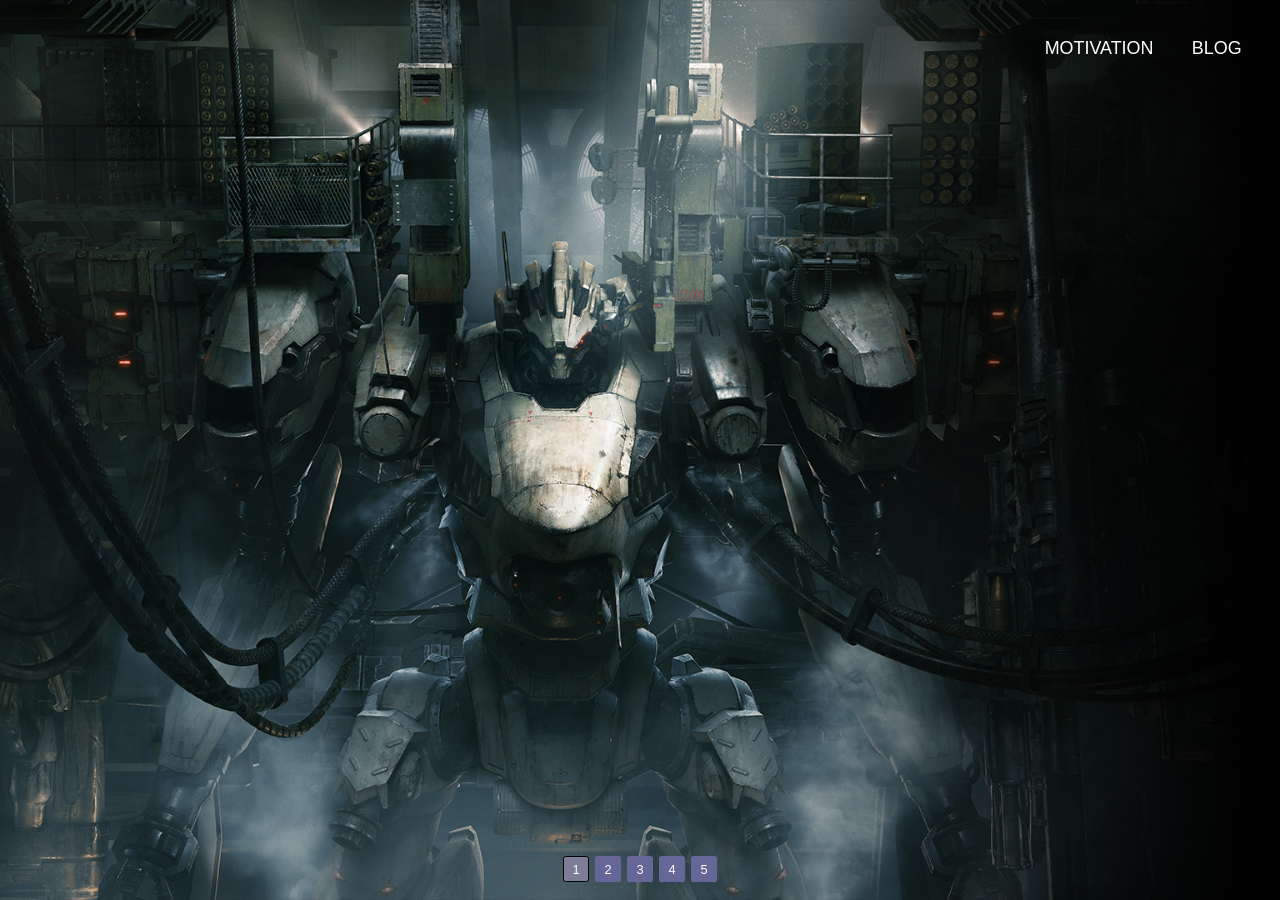
==== proj_reactive/pages/index.html @ a0301a30 "Small improvements" ====
<!DOCTYPE html>
<html lang="en">
<head>
    <meta charset="UTF-8">
    <meta name="viewport" content="width=device-width, initial-scale=1.0">
    <title>AVE</title>
    <link rel="stylesheet" href="index.css">
</head>
<body>
<div id="slideshow">

    <div class="navbar">
        <a href = "../pages/blog.html">BLOG</a>
        <a href = "../pages/about.html">MOTIVATION</a>
    </div>

    <input type="radio" name="slide" id="slide1" checked>
    <input type="radio" name="slide" id="slide2">
    <input type="radio" name="slide" id="slide3">
    <input type="radio" name="slide" id="slide4">
    <input type="radio" name="slide" id="slide5">

    <div class="slide-wrapper">

        <div class="slide">
            <a href = "game1.html" target="_blank">
                <img src="../assets/game1.jpg" alt="Armored Core IV: Fires of Rubicon">
            </a>
        </div>

        <div class="slide">
            <a href = "game2.html" target="_blank">
                <img src="../assets/game2.jpg" alt="Bloodborne">
            </a>
        </div>

        <div class="slide">
            <a href = "game3.html" target="_blank">
                <img src="../assets/game3.jpg" alt="Sekiro: Shadows Die Twice">
            </a>
        </div>

        <div class="slide">
            <a href = "game4.html" target="_blank">
                <img src="../assets/game4.jpg" alt="Elden Ring Nightreign">
            </a>
        </div>

        <div class="slide">
            <a href = "game5.html" target="_blank">
                <img src="../assets/game5.jpg" alt="The Duskbloods">
            </a>
        </div>

    </div>

    <div class="slide-buttons">
        <label for="slide1">1</label>
        <label for="slide2">2</label>
        <label for="slide3">3</label>
        <label for="slide4">4</label>
        <label for="slide5">5</label>
    </div>

</div>

</body>
</html>
---- proj_reactive/pages/index.css ----
* {
        text-decoration: none;
        font-family: "Inter", sans-serif;
        font-size: 1vw;
        box-sizing: border-box;
    }

    body {
        margin: 0; /* removing auto added padding */
    }
    .navbar {
        display: flex;
        flex-direction: row-reverse;
        position: absolute;
        width: 100%;
        z-index: 10;
        background: transparent;
    }

    .navbar a {
        color: white;
        text-align: center;
        font-size: 1.4vw;
        margin-right: 3%;
        margin-top: 3%;
    }

    #slideshow {
        overflow: hidden;
        height: 100vh;
        width: 100%;
        margin: 0 auto; /* top right bottom left */
        position: relative;
    }

    #slideshow input[type="radio"] {
        display: none;
    }

    .slide-wrapper {
        display: flex;
        width: 500%;
        height: 100%;
        transition: transform 0.5s ease;
    }

    .slide {
        width: 20%;
        height: 100%;
        flex-shrink: 0;
    }

    .slide img {
        width: 100%;
        height: 100%;
        object-fit: cover;
        display: block;
    }

    .slide-buttons {
        position: absolute;
        bottom: 2vh; /*can use percentage*/
        left: 0;
        right: 0;

        display: flex;
        justify-content: center;
        gap: 0.5rem;
    }

    .slide-buttons label {  
        width: 2vw;
        height: 2vw;

        display: flex;
        align-items: center;
        justify-content: center;

        background: #666699;
        color: white;

        cursor: pointer;
        border-radius: 10%;
    }

    #slide1:checked ~ .slide-wrapper {
        transform: translateX(0);
    }

    #slide2:checked ~ .slide-wrapper {
        transform: translateX(-20%);
    }

    #slide3:checked ~ .slide-wrapper {
        transform: translateX(-40%);
    }

    #slide4:checked ~ .slide-wrapper {
        transform: translateX(-60%);
    }

    #slide5:checked ~ .slide-wrapper {
        transform: translateX(-80%);
    }

    .slide-buttons label:hover {
        background: #7D7D97;
        color:white;
    }

    #slide1:checked ~ .slide-buttons label[for="slide1"],
    #slide2:checked ~ .slide-buttons label[for="slide2"],
    #slide3:checked ~ .slide-buttons label[for="slide3"],
    #slide4:checked ~ .slide-buttons label[for="slide4"],
    #slide5:checked ~ .slide-buttons label[for="slide5"] {
        background: #7D7D97;
        color: white;
        border-style: solid;
        border-width: 0.1vmin;
        border-color:black;
    }

    /* Phones, portrait tablets, large phones */
    @media screen and (max-width:768px) {
        .navbar {
            flex-direction:column;
        }
        .slide-buttons {
            flex-direction: column;
            align-items: flex-start;
        }
    }

    /* Landscape tablets */
    @media only screen and (min-width: 768px) {

    }

    /* Laptops/desktops and large laptops/desktops */
    @media only screen and (min-width: 992px) {

    }

    /* Extra large devices (large laptops and desktops, 1200px and up) */
    @media only screen and (min-width: 1200px) {

    }
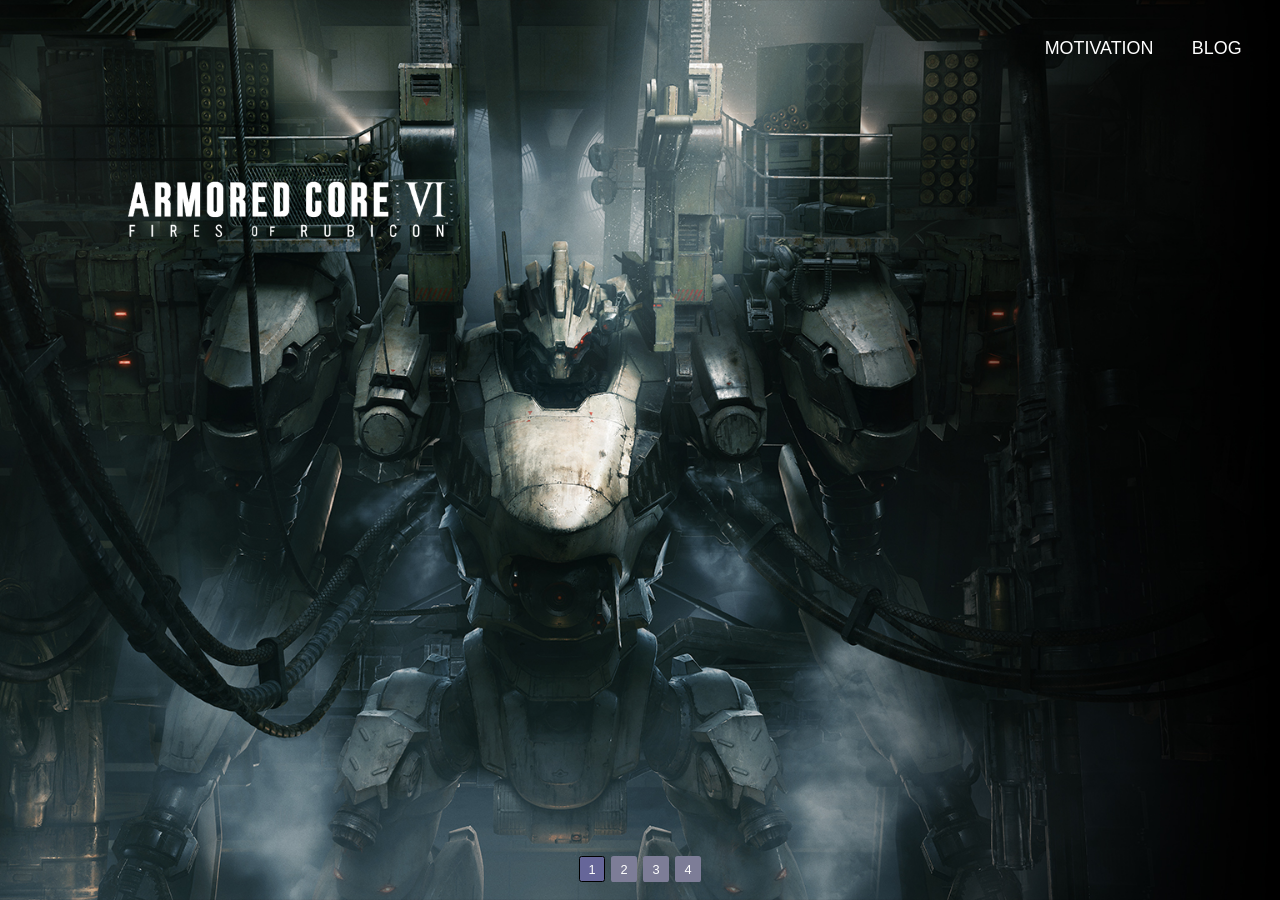
==== commit 443a9ac0: "Logo click" ====
--- a/proj_reactive/pages/index.html
+++ b/proj_reactive/pages/index.html
@@ -1,68 +1,114 @@
 <!DOCTYPE html>
 <html lang="en">
+
 <head>
     <meta charset="UTF-8">
     <meta name="viewport" content="width=device-width, initial-scale=1.0">
     <title>AVE</title>
     <link rel="stylesheet" href="index.css">
 </head>
+
 <body>
-<div id="slideshow">
+    <div id="slideshow">
 
-    <div class="navbar">
-        <a href = "../pages/blog.html">BLOG</a>
-        <a href = "../pages/about.html">MOTIVATION</a>
+        <div class="navbar">
+            <a href="../pages/blog.html" target="_blank">BLOG</a>
+            <a href="../pages/about.html" target="_blank">MOTIVATION</a>
+        </div>
+
+        <input type="radio" name="slide" id="slide1" checked>
+        <input type="radio" name="slide" id="slide2">
+        <input type="radio" name="slide" id="slide3">
+        <input type="radio" name="slide" id="slide4">
+
+        <div class="slide-wrapper">
+
+            <div class="slide">
+                <img class="game-img" src="../assets/game1.jpg" alt="Armored Core IV: Fires of Rubicon">
+
+                <details>
+                    <summary>
+                        <img class="game-logo" src="../assets/game1_logo.svg.webp" alt="logo summary"
+                            style="filter:invert(1)">
+                    </summary>
+
+                    <div class="game-info">
+                        <p><b>Release Date:</b> August 25, 2023</p>
+                        <p><b>Genre:</b> Action</p>
+                        <a href = "https://store.steampowered.com/app/1888160/ARMORED_CORE_VI_FIRES_OF_RUBICON/" target="_blank"
+                            style = "color:white; text-decoration: underline;">
+                            Steam Page</a>
+                    </div>
+                </details>
+            </div>
+
+            <div class="slide">
+                <img class="game-img" src="../assets/game2.jpg" alt="Bloodborne">
+
+                <details>
+                    <summary>
+                        <img class="game-logo" src="../assets/game2_logo.svg.webp" alt="logo summary"
+                            style="filter:invert(1)">
+                    </summary>
+
+                    <div class="game-info">
+                        <p><b>Release Date:</b> August 25, 2023</p>
+                        <p><b>Genre:</b> Action</p>
+                        <a href = "https://www.playstation.com/ja-jp/games/bloodborne/" target="_blank"
+                            style = "color:white; text-decoration: underline;">
+                            Official Page</a>
+                    </div>
+                </details>
+            </div>
+
+            <div class="slide">
+                <img class="game-img" src="../assets/game3.jpg" alt="Elden Ring Nightreign">
+
+                <details>
+                    <summary>
+                        <img class="game-logo" src="../assets/game3_logo.png" alt="logo summary">
+                    </summary>
+
+                    <div class="game-info">
+                        <p><b>Release Date:</b> August 25, 2023</p>
+                        <p><b>Genre:</b> Action</p>
+                        <a href = "https://store.steampowered.com/app/2622380/ELDEN_RING_NIGHTREIGN/" target="_blank"
+                            style = "color:white; text-decoration: underline;">
+                            Steam Page</a>
+                    </div>
+                </details>
+            </div>
+
+            <div class="slide">
+                <img class="game-img" src="../assets/game4.jpg" alt="The Duskbloods">
+
+                <details>
+                    <summary>
+                        <img class="game-logo" src="../assets/game4_logo.png" alt="logo summary">
+                    </summary>
+
+                    <div class="game-info">
+                        <p><b>Release Date:</b> August 25, 2023</p>
+                        <p><b>Genre:</b> Action</p>
+                        <a href = "https://www.theduskbloods.jp/index.html" target="_blank"
+                            style = "color:white; text-decoration: underline;">
+                            Official Page</a>
+                    </div>
+                </details>
+            </div>
+
+        </div>
+
+        <div class="slide-buttons">
+            <label for="slide1">1</label>
+            <label for="slide2">2</label>
+            <label for="slide3">3</label>
+            <label for="slide4">4</label>
+        </div>
+
+        <!-- footer with fromsoftware logo and thats it-->
     </div>
 
-    <input type="radio" name="slide" id="slide1" checked>
-    <input type="radio" name="slide" id="slide2">
-    <input type="radio" name="slide" id="slide3">
-    <input type="radio" name="slide" id="slide4">
-    <input type="radio" name="slide" id="slide5">
+</body>
 
-    <div class="slide-wrapper">
-
-        <div class="slide">
-            <a href = "game1.html" target="_blank">
-                <img src="../assets/game1.jpg" alt="Armored Core IV: Fires of Rubicon">
-            </a>
-        </div>
-
-        <div class="slide">
-            <a href = "game2.html" target="_blank">
-                <img src="../assets/game2.jpg" alt="Bloodborne">
-            </a>
-        </div>
-
-        <div class="slide">
-            <a href = "game3.html" target="_blank">
-                <img src="../assets/game3.jpg" alt="Sekiro: Shadows Die Twice">
-            </a>
-        </div>
-
-        <div class="slide">
-            <a href = "game4.html" target="_blank">
-                <img src="../assets/game4.jpg" alt="Elden Ring Nightreign">
-            </a>
-        </div>
-
-        <div class="slide">
-            <a href = "game5.html" target="_blank">
-                <img src="../assets/game5.jpg" alt="The Duskbloods">
-            </a>
-        </div>
-
-    </div>
-
-    <div class="slide-buttons">
-        <label for="slide1">1</label>
-        <label for="slide2">2</label>
-        <label for="slide3">3</label>
-        <label for="slide4">4</label>
-        <label for="slide5">5</label>
-    </div>
-
-</div>
-
-</body>
 </html>
--- a/proj_reactive/pages/index.css
+++ b/proj_reactive/pages/index.css
@@ -6,8 +6,10 @@
     }
 
     body {
-        margin: 0; /* removing auto added padding */
+        margin: 0;
+        /* removing auto added padding */
     }
+
     .navbar {
         display: flex;
         flex-direction: row-reverse;
@@ -39,27 +41,47 @@
 
     .slide-wrapper {
         display: flex;
-        width: 500%;
+        width: 400%;
         height: 100%;
         transition: transform 0.5s ease;
     }
 
     .slide {
-        width: 20%;
+        width: 25%;
         height: 100%;
         flex-shrink: 0;
+        position: relative;
     }
 
-    .slide img {
+    .game-img {
         width: 100%;
         height: 100%;
         object-fit: cover;
         display: block;
     }
 
+    .game-logo {
+        width: 25vw;
+        height: auto;
+        display: block;
+    }
+
+    details {
+        position: absolute;
+        left: 10%;
+        top: 20%;
+        z-index: 20;
+        color: white;
+    }
+
+    summary {
+        cursor: pointer;
+        list-style: none;
+    }
+
     .slide-buttons {
         position: absolute;
-        bottom: 2vh; /*can use percentage*/
+        bottom: 2%;
         left: 0;
         right: 0;
 
@@ -68,7 +90,7 @@
         gap: 0.5rem;
     }
 
-    .slide-buttons label {  
+    .slide-buttons label {
         width: 2vw;
         height: 2vw;
 
@@ -76,55 +98,52 @@
         align-items: center;
         justify-content: center;
 
-        background: #666699;
+        background: #7D7D97;
         color: white;
 
         cursor: pointer;
         border-radius: 10%;
     }
 
-    #slide1:checked ~ .slide-wrapper {
+    #slide1:checked~.slide-wrapper {
         transform: translateX(0);
     }
 
-    #slide2:checked ~ .slide-wrapper {
-        transform: translateX(-20%);
+    #slide2:checked~.slide-wrapper {
+        transform: translateX(-25%);
     }
 
-    #slide3:checked ~ .slide-wrapper {
-        transform: translateX(-40%);
+    #slide3:checked~.slide-wrapper {
+        transform: translateX(-50%);
     }
 
-    #slide4:checked ~ .slide-wrapper {
-        transform: translateX(-60%);
-    }
-
-    #slide5:checked ~ .slide-wrapper {
-        transform: translateX(-80%);
+    #slide4:checked~.slide-wrapper {
+        transform: translateX(-75%);
     }
 
     .slide-buttons label:hover {
-        background: #7D7D97;
-        color:white;
+        background: #666699;
+        color: white;
     }
 
-    #slide1:checked ~ .slide-buttons label[for="slide1"],
-    #slide2:checked ~ .slide-buttons label[for="slide2"],
-    #slide3:checked ~ .slide-buttons label[for="slide3"],
-    #slide4:checked ~ .slide-buttons label[for="slide4"],
-    #slide5:checked ~ .slide-buttons label[for="slide5"] {
-        background: #7D7D97;
+    #slide1:checked~.slide-buttons label[for="slide1"],
+    #slide2:checked~.slide-buttons label[for="slide2"],
+    #slide3:checked~.slide-buttons label[for="slide3"],
+    #slide4:checked~.slide-buttons label[for="slide4"],
+    #slide5:checked~.slide-buttons label[for="slide5"] {
+        background: #666699;
         color: white;
         border-style: solid;
         border-width: 0.1vmin;
-        border-color:black;
+        border-color: black;
     }
 
     /* Phones, portrait tablets, large phones */
     @media screen and (max-width:768px) {
         .navbar {
-            flex-direction:column;
+            flex-direction: column;
         }
+
         .slide-buttons {
             flex-direction: column;
             align-items: flex-start;
@@ -132,16 +151,10 @@
     }
 
     /* Landscape tablets */
-    @media only screen and (min-width: 768px) {
-
-    }
+    @media only screen and (min-width: 768px) {}
 
     /* Laptops/desktops and large laptops/desktops */
-    @media only screen and (min-width: 992px) {
-
-    }
+    @media only screen and (min-width: 992px) {}
 
     /* Extra large devices (large laptops and desktops, 1200px and up) */
-    @media only screen and (min-width: 1200px) {
-
-    }+    @media only screen and (min-width: 1200px) {}
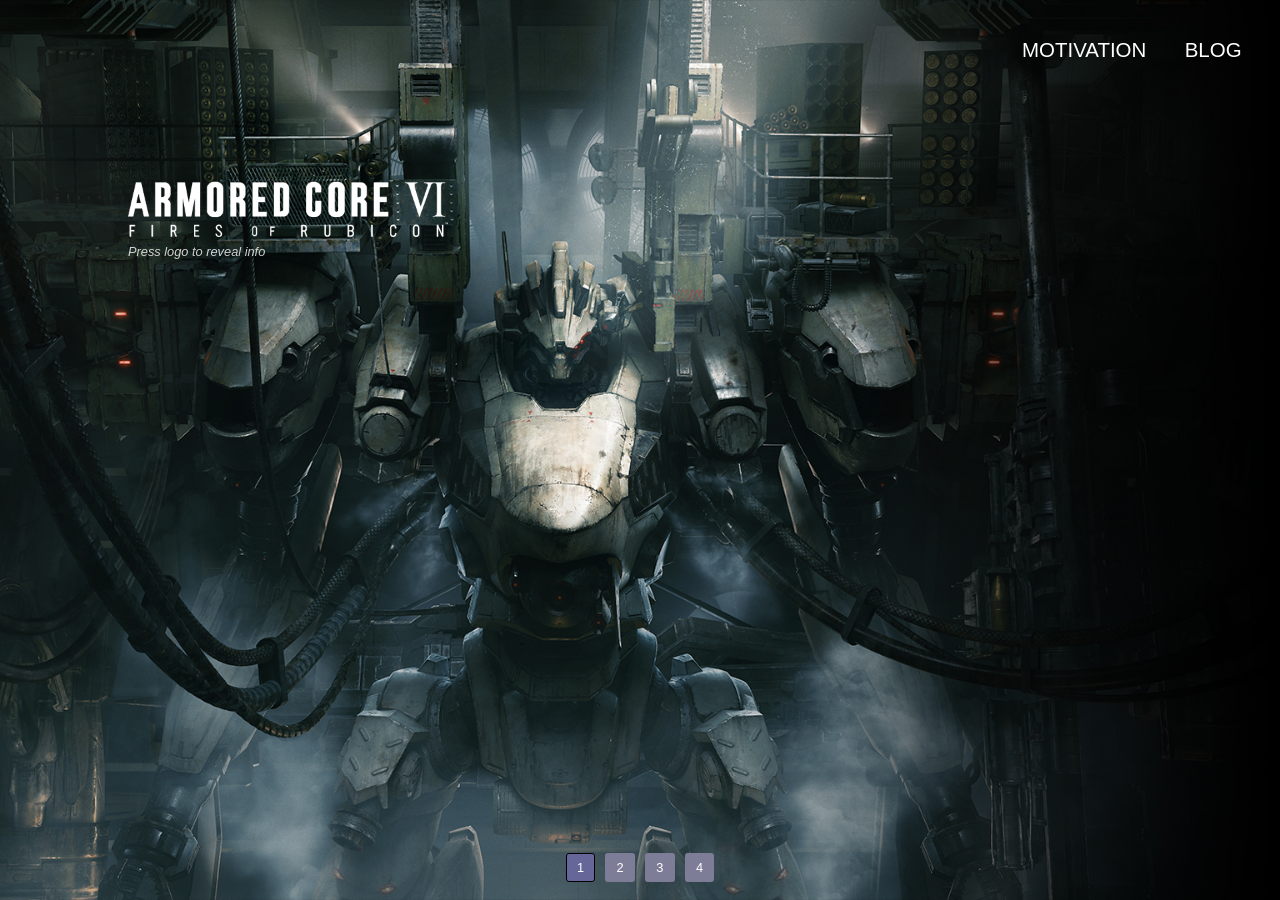
==== commit aacebf9b: "More reactive" ====
--- a/proj_reactive/pages/index.html
+++ b/proj_reactive/pages/index.html
@@ -28,15 +28,15 @@
 
                 <details>
                     <summary>
-                        <img class="game-logo" src="../assets/game1_logo.svg.webp" alt="logo summary"
+                        <img class="game-logo inverted-logo" src="../assets/game1_logo.svg.webp" alt="logo summary"
                             style="filter:invert(1)">
+                            <a class="reveal-text">Press logo to reveal info</a>
                     </summary>
 
                     <div class="game-info">
                         <p><b>Release Date:</b> August 25, 2023</p>
                         <p><b>Genre:</b> Action</p>
-                        <a href = "https://store.steampowered.com/app/1888160/ARMORED_CORE_VI_FIRES_OF_RUBICON/" target="_blank"
-                            style = "color:white; text-decoration: underline;">
+                        <a href = "https://store.steampowered.com/app/1888160/ARMORED_CORE_VI_FIRES_OF_RUBICON/" target="_blank">
                             Steam Page</a>
                     </div>
                 </details>
@@ -47,15 +47,15 @@
 
                 <details>
                     <summary>
-                        <img class="game-logo" src="../assets/game2_logo.svg.webp" alt="logo summary"
+                        <img class="game-logo inverted-logo" src="../assets/game2_logo.svg.webp" alt="logo summary"
                             style="filter:invert(1)">
+                            <a class="reveal-text">Press logo to reveal info</a>
                     </summary>
 
                     <div class="game-info">
                         <p><b>Release Date:</b> August 25, 2023</p>
                         <p><b>Genre:</b> Action</p>
-                        <a href = "https://www.playstation.com/ja-jp/games/bloodborne/" target="_blank"
-                            style = "color:white; text-decoration: underline;">
+                        <a href = "https://www.playstation.com/ja-jp/games/bloodborne/" target="_blank">
                             Official Page</a>
                     </div>
                 </details>
@@ -67,13 +67,13 @@
                 <details>
                     <summary>
                         <img class="game-logo" src="../assets/game3_logo.png" alt="logo summary">
+                        <a class="reveal-text">Press logo to reveal info</a>
                     </summary>
 
                     <div class="game-info">
                         <p><b>Release Date:</b> August 25, 2023</p>
                         <p><b>Genre:</b> Action</p>
-                        <a href = "https://store.steampowered.com/app/2622380/ELDEN_RING_NIGHTREIGN/" target="_blank"
-                            style = "color:white; text-decoration: underline;">
+                        <a href = "https://store.steampowered.com/app/2622380/ELDEN_RING_NIGHTREIGN/" target="_blank">
                             Steam Page</a>
                     </div>
                 </details>
@@ -85,13 +85,13 @@
                 <details>
                     <summary>
                         <img class="game-logo" src="../assets/game4_logo.png" alt="logo summary">
+                        <a class="reveal-text">Press logo to reveal info</a>
                     </summary>
 
                     <div class="game-info">
                         <p><b>Release Date:</b> August 25, 2023</p>
                         <p><b>Genre:</b> Action</p>
-                        <a href = "https://www.theduskbloods.jp/index.html" target="_blank"
-                            style = "color:white; text-decoration: underline;">
+                        <a href = "https://www.theduskbloods.jp/index.html" target="_blank">
                             Official Page</a>
                     </div>
                 </details>
--- a/proj_reactive/pages/index.css
+++ b/proj_reactive/pages/index.css
@@ -13,7 +13,10 @@
     .navbar {
         display: flex;
         flex-direction: row-reverse;
+        align-items: center;
         position: absolute;
+        top: 0;
+        right: 0;
         width: 100%;
         z-index: 10;
         background: transparent;
@@ -22,16 +25,16 @@
     .navbar a {
         color: white;
         text-align: center;
-        font-size: 1.4vw;
-        margin-right: 3%;
-        margin-top: 3%;
+        font-size: clamp(18px, 1.6vw, 25px);
+        /*min, pref, max*/
+        margin-right: clamp(16px, 3vw, 50px);
+        margin-top: clamp(16px, 3vw, 50px);
     }
 
     #slideshow {
         overflow: hidden;
         height: 100vh;
         width: 100%;
-        margin: 0 auto; /* top right bottom left */
         position: relative;
     }
 
@@ -61,17 +64,54 @@
     }
 
     .game-logo {
-        width: 25vw;
+        width: clamp(175px, 25vw, 450px);
         height: auto;
         display: block;
     }
 
+    .inverted-logo {
+        filter: invert(1);
+    }
+
+    .game-info {
+        font-size: clamp(13px, 1.1vw, 20px);
+        margin-top: clamp(10px, 1vw, 20px);
+        max-width: clamp(250px, 30vw, 500px);
+    }
+
+    .game-info p {
+        font-size: inherit;
+        margin: 0.5em 0;
+    }
+
+    .game-info b {
+        font-size: inherit;
+    }
+
+    .game-info a {
+        font-size: inherit;
+        color: white;
+        text-decoration: underline;
+    }
+
     details {
         position: absolute;
-        left: 10%;
-        top: 20%;
+        left: clamp(40px, 10vw, 180px);
+        top: clamp(100px, 20vh, 250px);
         z-index: 20;
         color: white;
+    }
+
+    .reveal-text {
+        position: relative;
+        top: clamp(0.7vh, 0.8vh, 1vh);
+        font-size: clamp(1vh, 1.2, 1.4vh);
+        font-style: oblique;
+        color: rgba(255, 255, 255, 0.8);
+    }
+
+    details[open] .reveal-text {
+        display: none;
     }
 
     summary {
@@ -87,12 +127,15 @@
 
         display: flex;
         justify-content: center;
-        gap: 0.5rem;
+        align-items: center;
+        gap: clamp(6px, 0.8vw, 14px);
     }
 
     .slide-buttons label {
-        width: 2vw;
-        height: 2vw;
+        width: clamp(26px, 2.3vw, 40px);
+        height: clamp(26px, 2.3vw, 40px);
+        font-size: clamp(9px,1vw,20px);
+
 
         display: flex;
         align-items: center;
@@ -105,6 +148,13 @@
         border-radius: 10%;
     }
 
+    .slide-buttons label:hover {
+        background: #666699;
+        color: white;
+
+        transform: scale(1.08);
+    }
+
     #slide1:checked~.slide-wrapper {
         transform: translateX(0);
     }
@@ -119,11 +169,6 @@
 
     #slide4:checked~.slide-wrapper {
         transform: translateX(-75%);
-    }
-
-    .slide-buttons label:hover {
-        background: #666699;
-        color: white;
     }
 
     #slide1:checked~.slide-buttons label[for="slide1"],
@@ -139,22 +184,101 @@
     }
 
     /* Phones, portrait tablets, large phones */
-    @media screen and (max-width:768px) {
+    /* w: 480px - 768px */
+    @media screen and (max-width: 768px) {
+
         .navbar {
-            flex-direction: column;
+            justify-content: center;
+            background:rgba(125, 125, 151,0.08);
+        }
+
+        .navbar a {
+            font-size: clamp(14px, 2vw, 20px);
+        }
+
+        .slide:nth-child(2) .game-img {
+            object-position: 75%;
+        }
+
+        .game-logo {
+            width: clamp(240px, 40vw, 280px);
+        }
+
+        .reveal-text {
+            top: clamp(3px, 0.2vh, 10px);
+            font-size: clamp(8px, 1.5vw, 17px);
+        }
+
+        .game-info {
+            font-size: clamp(10px, 1.2vw, 17px);
+            max-width: 55vw;
         }
 
         .slide-buttons {
+            left: 10px;
             flex-direction: column;
             align-items: flex-start;
         }
-    }
-
-    /* Landscape tablets */
-    @media only screen and (min-width: 768px) {}
-
-    /* Laptops/desktops and large laptops/desktops */
-    @media only screen and (min-width: 992px) {}
-
-    /* Extra large devices (large laptops and desktops, 1200px and up) */
-    @media only screen and (min-width: 1200px) {}+
+        .slide-buttons label {
+            width: clamp(18px, 6vw, 28px);
+            height: clamp(18px, 6vw, 28px);
+            font-size: clamp(10px, 1vw, 13px);
+        }
+    }
+
+
+    /* very small phones */
+    /* w: <480px */
+
+    @media screen and (max-width: 480px) {
+
+        .navbar a {
+            font-size: 14px;
+            margin-right: 12px;
+            margin-top: 15px;
+        }
+
+        .game-logo {
+            width: clamp(200px,80vw,300px);
+        }
+
+        .game-info {
+            max-width: 65vw;
+            font-size: 13px;
+        }
+
+        .reveal-text {
+            font-size: clamp(9px, 2.5vw, 14px);
+        }
+
+        .slide-buttons {
+            left: 7px;
+            gap: 5px;
+        }
+
+        .slide-buttons label {
+            width: clamp(15px, 8vw, 28px);
+            height: clamp(15px, 8vw, 28px);
+            font-size: clamp(10px, 1vw, 13px);
+        }
+    }
+
+
+    /* landscape screens */
+    /* h: <500px */
+
+    @media screen and (max-height: 500px) {
+
+        details {
+            top: 20vh;
+        }
+
+        .game-logo {
+            width: clamp(120px, 25vw, 250px);
+        }
+
+        .game-info {
+            font-size: clamp(11px, 1.5vw, 15px);
+        }
+    }
